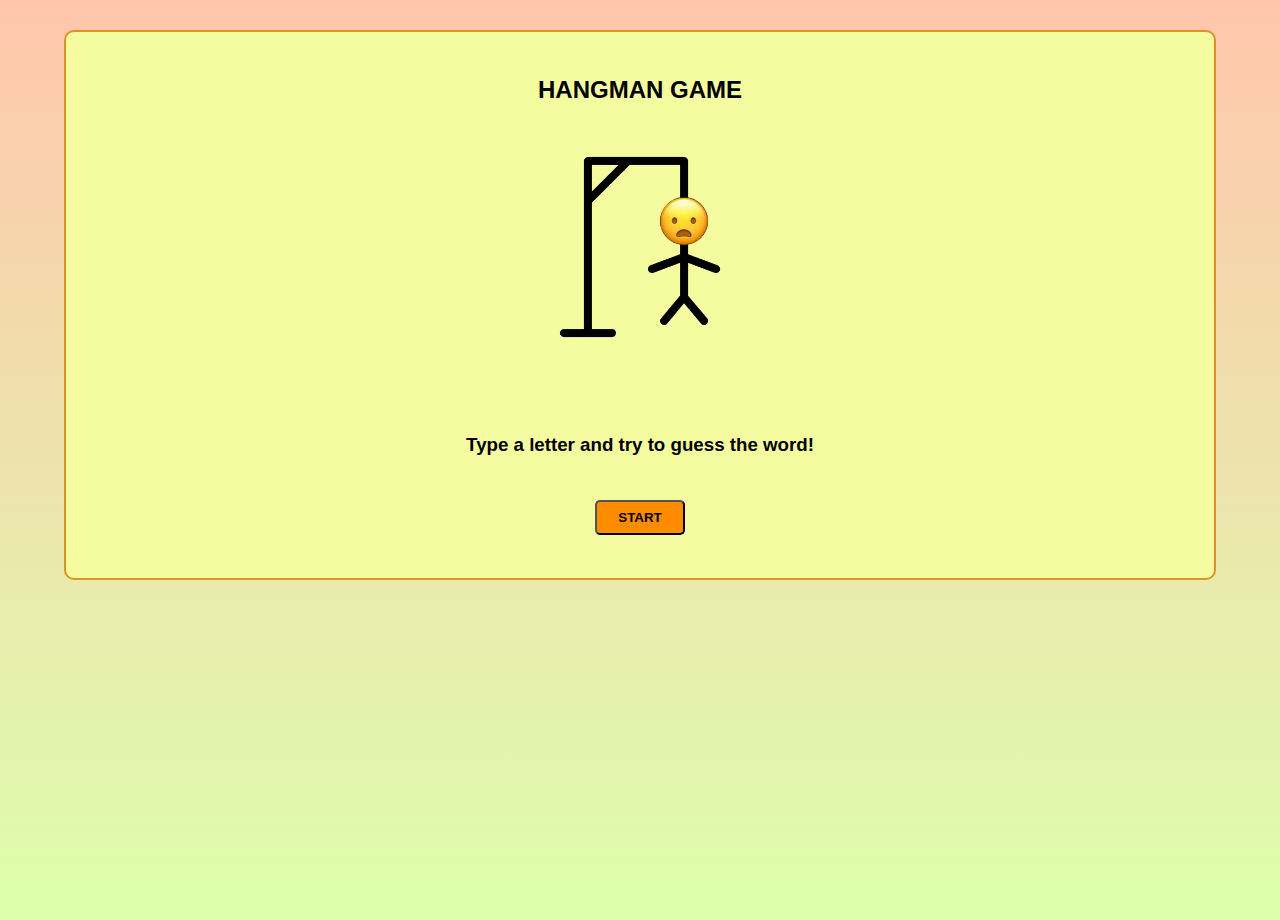
==== hangman/index.html @ 61752589 "Add files via upload" ====
<!DOCTYPE html>
<html>

<head>
  <meta charset="utf-8">
  <meta name="viewport" content="width=device-width, initial-scale=1">
  <title>Hangman</title>
  <link rel="stylesheet" type="text/css" href="style.css">
  <script src="script.js" defer></script>
</head>

<body>
  <div class="tela-inicial">
    <h2>HANGMAN GAME</h2>
    <img src="img/hangman-inicio.png" width="200">
    <p>
      <h3>Type a letter and try to guess the word!<h3>
    </p>
    <button class="btn-comecar">START</button>
  </div>

  <div class="container">
    <div class="mensagem"></div>
    <div id="tracos"></div>
    <h3>Type a letter from A to Z:</h3>
    <input type="text" id="letra" maxlength="1">
    <div class="dica"></div>
    <h3>Letters you typed:</h3>
    <div class="digitadas"></div>
    
    <div id="corpo">
      <div class="poste">
        <img src="img/poste.png">
      </div>
      
      <div id="cabeca" style="display:none">
        &#128543;
      </div>

      <div id="tronco" style="display:none">
        <img src="./img/tronco.png">
      </div>

      <div id="bracoEsq" style="display:none">
        <img src="./img/braco_esq.png">
      </div>

      <div id="bracoDir" style="display:none">
        <img src="./img/braco_dir.png">
      </div>

      <div id="pernaEsq" style="display:none">
        <img src="./img/perna_esq.png">
      </div>

      <div id="pernaDir" style="display:none">
        <img src="./img/perna_dir.png">
      </div>
    </div>    
  </div>

  <div class="tela-final">
    <h3 class="mensagem-final"></h3>
    <p class="palavra"></p>
    <p class="todas-digitadas"></p>
    <button class="btn-recomecar">Play again</button>
  </div>
</body>

</html>
---- hangman/style.css ----
*{
  margin: 0;
  padding: 0;
  box-sizing: border-box;
}

body{
  height: 100vh;
  font-family: Helvetica, arial, sans-serif;
 background-image: linear-gradient(#FFC6AC, #DCFFAC);
  background-repeat: no-repeat;
}

.tela-inicial{
  text-align: center;
  width: 90%;
  height: 550px;
  display: flex;
  flex-direction: column;
  align-items: center;
  justify-content: space-evenly;
  position: absolute;
  z-index: 2;
  top: 30px;
  left: 5%;
  background-color: #F5FCA0;
  border: 2px solid #DC9426;
  border-radius: 10px;
}

.tela-final{
  width: 90%;
  height: 570px;
  display: none;
  flex-direction: column;
  align-items: center;
  justify-content: space-evenly;
  position: absolute;
  z-index: 2;
  top: 30px;
  left: 5%;
  background-color: #EDEDD6;
  border: 2px solid #FC5100;
  border-radius: 10px;
}

.palavra{
  font-size: 1.8rem;
}

.container{
  margin-top: 20px;
  display: flex;
  flex-direction: column;
  align-items: center;
}

#tracos{
  border: 2px solid darkblue;
  padding: 8px;
  font-size: 2rem;
  margin: 10px;
  background-color: #D7F7FF;
}

#letra{
  border: 3px solid red;
  border-radius: 4px;
  text-align: center;
  font-size: 1.5rem;
  width: 40px;
  height: 42px;
  margin: 10px;
}

.digitadas{
  width: 245px;
  height: 37px;
  border: 1px solid darkgreen;
  background-color: #fff;
  text-align: center;
}

.poste{
  position: relative;
}

#corpo{
  width: 160px;
  display: flex;
  flex-direction: column;
  align-items: center;
  position: relative;
  z-index: 1;
}

#cabeca{
  font-size: 4.6rem;
  position: relative;
  bottom: 300px;
  left: 82px;
}

#tronco{
  position: relative;
  bottom: 305px;
  left: 82px;
}

#bracoEsq{
  position: relative;
  bottom: 393px;
  left: 50px;
}

#bracoDir{
  position: relative;
  bottom: 436px;
  left: 110px;
}

#pernaEsq{
  position: relative;
  bottom: 400px;
  left: 61px;
}

#pernaDir{
  position: relative;
  bottom: 455px;
  left: 105px;
}

.btn-comecar{
  font-weight: bold;
  width: 90px;
  height: 35px;
  background-color: darkorange;
  border-radius: 5px;
}

.btn-recomecar{
  font-weight: bold;
  font-size: 1.1rem;
  width: 110px;
  height: 48px;
  background-color: lightblue;
  border-radius: 5px;
}

.mensagem-final{
  font-weight: bold;
  font-size: 1.4rem;
}

.dica{
  padding: 5px;
  position: relative;
  bottom: 45px;
  left: 80px;
  display: none;
  font-weight: bold;
  border: 2px solid red;
  background-color: yellow;
}
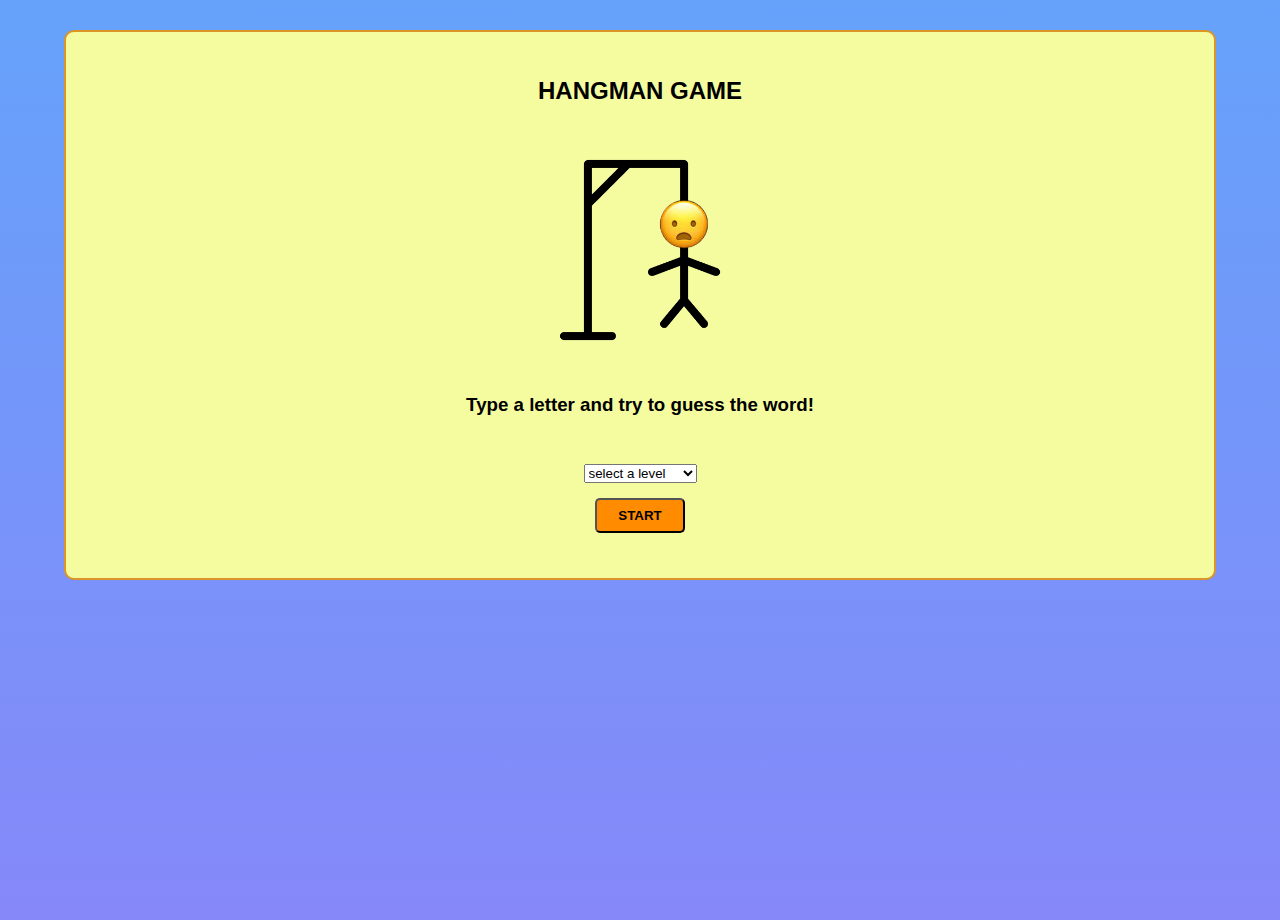
==== commit c7652960: "Add files via upload" ====
--- a/hangman/index.html
+++ b/hangman/index.html
@@ -13,9 +13,15 @@
   <div class="tela-inicial">
     <h2>HANGMAN GAME</h2>
     <img src="img/hangman-inicio.png" width="200">
-    <p>
-      <h3>Type a letter and try to guess the word!<h3>
-    </p>
+    <h3>Type a letter and try to guess the word!<h3>
+    <div>
+      <select class="level">
+        <option>select a level</option>
+        <option value="easy">select a easy</option>
+        <option value="normal">select a normal</option>
+        <option value="hard">select a hard</option>
+      </select>
+    </div>
     <button class="btn-comecar">START</button>
   </div>
 
--- a/hangman/style.css
+++ b/hangman/style.css
@@ -7,7 +7,7 @@
 body{
   height: 100vh;
   font-family: Helvetica, arial, sans-serif;
- background-image: linear-gradient(#FFC6AC, #DCFFAC);
+ background-image: linear-gradient(#65A2FA, #8688F9);
   background-repeat: no-repeat;
 }
 
@@ -132,6 +132,7 @@
 }
 
 .btn-comecar{
+  margin-top: 15px;
   font-weight: bold;
   width: 90px;
   height: 35px;
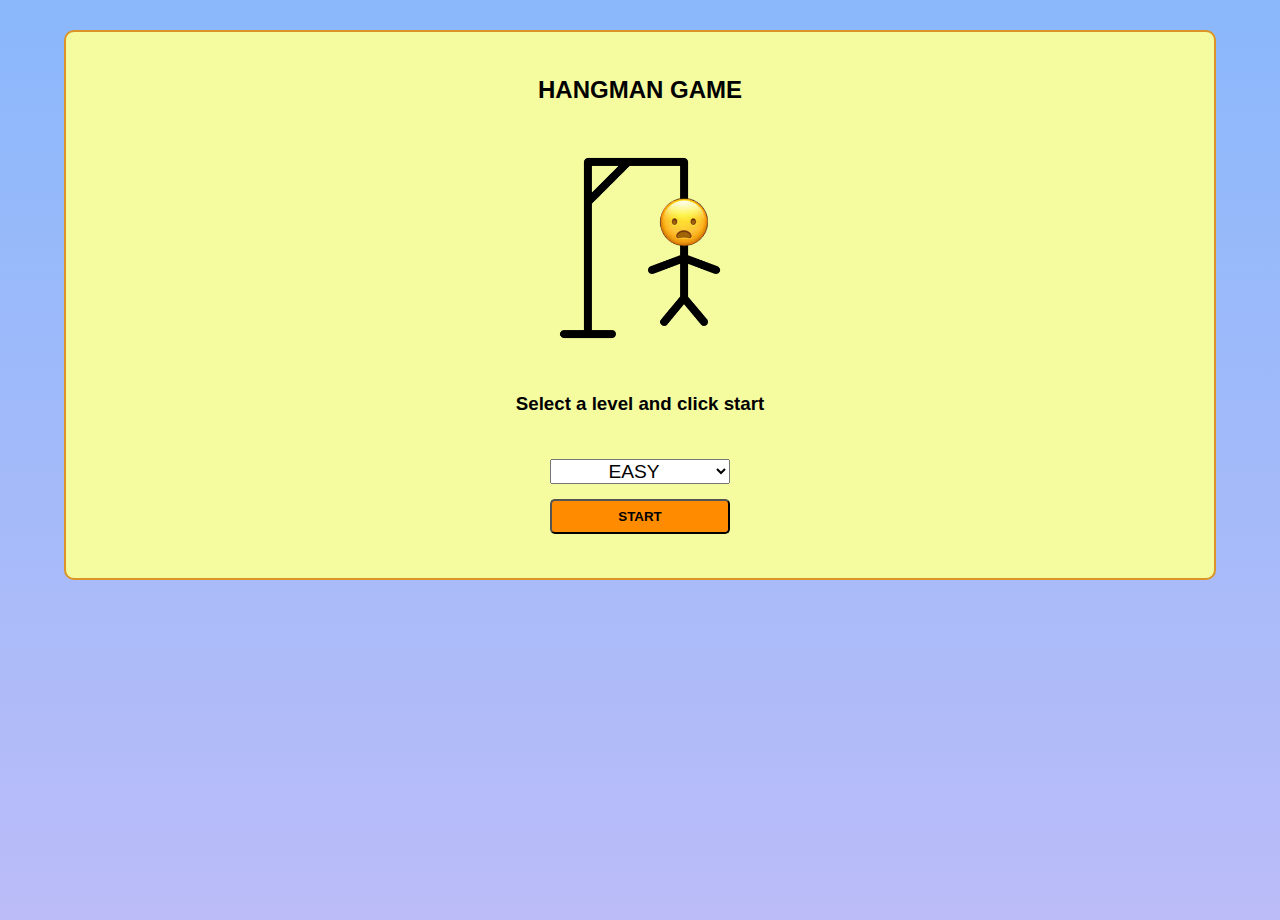
==== commit ecdb3a3f: "Add files via upload" ====
--- a/hangman/index.html
+++ b/hangman/index.html
@@ -13,13 +13,13 @@
   <div class="tela-inicial">
     <h2>HANGMAN GAME</h2>
     <img src="img/hangman-inicio.png" width="200">
-    <h3>Type a letter and try to guess the word!<h3>
-    <div>
+    <h3>Select a level and click start<h3>
+
+    <div class="level-container">
       <select class="level">
-        <option>select a level</option>
-        <option value="easy">select a easy</option>
-        <option value="normal">select a normal</option>
-        <option value="hard">select a hard</option>
+        <option value="easy">EASY</option>
+        <option value="normal">NORMAL</option>
+        <option value="hard">HARD</option>
       </select>
     </div>
     <button class="btn-comecar">START</button>
--- a/hangman/style.css
+++ b/hangman/style.css
@@ -7,9 +7,10 @@
 body{
   height: 100vh;
   font-family: Helvetica, arial, sans-serif;
- background-image: linear-gradient(#65A2FA, #8688F9);
+ background-image: linear-gradient(#8AB8FB, #BBBCF8);
   background-repeat: no-repeat;
 }
+
 
 .tela-inicial{
   text-align: center;
@@ -26,6 +27,16 @@
   background-color: #F5FCA0;
   border: 2px solid #DC9426;
   border-radius: 10px;
+}
+
+.level-container{
+  width: 200px;
+}
+
+.level{
+  font-size: 1.2rem;
+  width: 90%;
+  text-align: center;
 }
 
 .tela-final{
@@ -134,7 +145,7 @@
 .btn-comecar{
   margin-top: 15px;
   font-weight: bold;
-  width: 90px;
+  width: 180px;
   height: 35px;
   background-color: darkorange;
   border-radius: 5px;
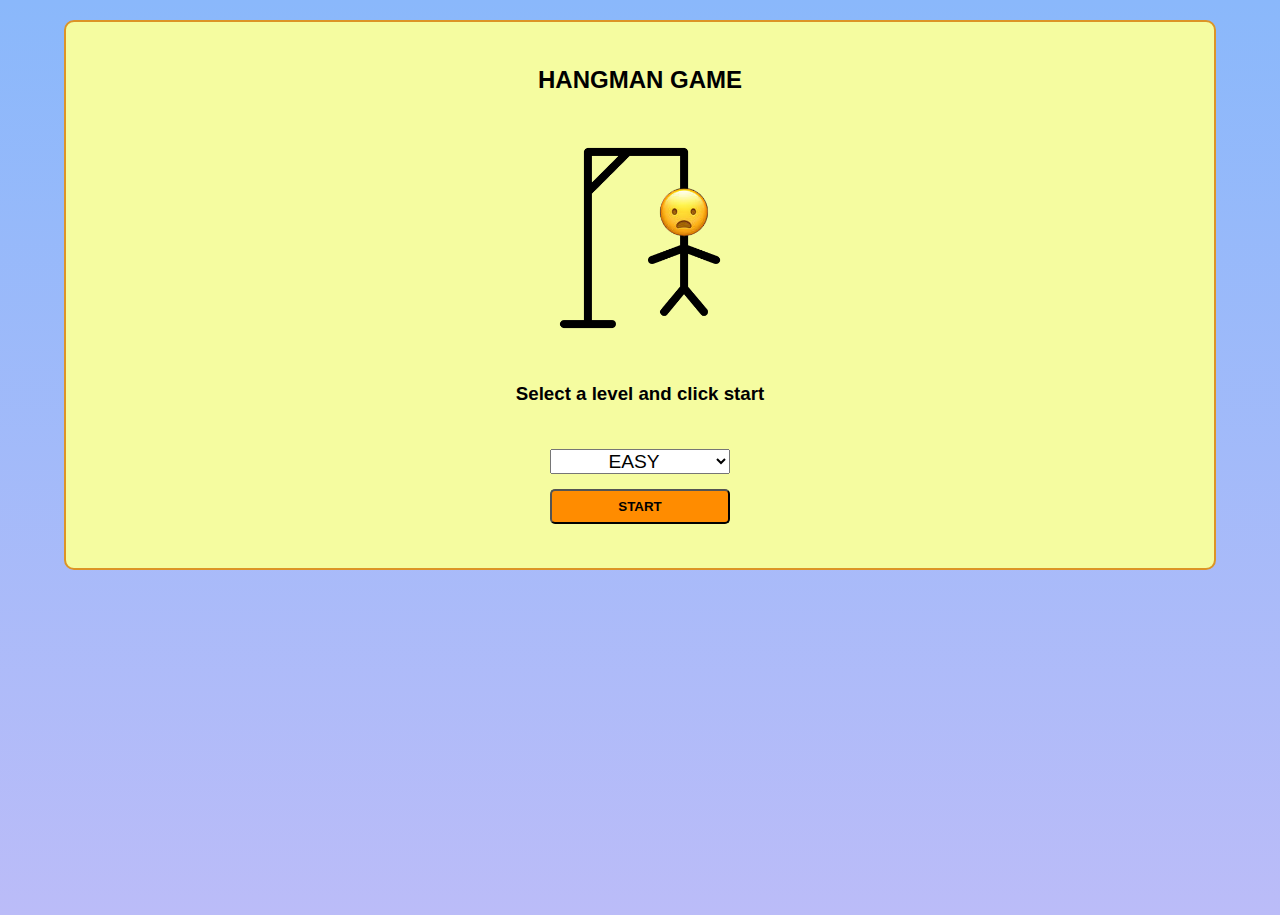
==== commit 27528c89: "Add files via upload" ====
--- a/hangman/index.html
+++ b/hangman/index.html
@@ -26,7 +26,6 @@
   </div>
 
   <div class="container">
-    <div class="mensagem"></div>
     <div id="tracos"></div>
     <h3>Type a letter from A to Z:</h3>
     <input type="text" id="letra" maxlength="1">
--- a/hangman/style.css
+++ b/hangman/style.css
@@ -22,7 +22,7 @@
   justify-content: space-evenly;
   position: absolute;
   z-index: 2;
-  top: 30px;
+  top: 20px;
   left: 5%;
   background-color: #F5FCA0;
   border: 2px solid #DC9426;
@@ -48,7 +48,7 @@
   justify-content: space-evenly;
   position: absolute;
   z-index: 2;
-  top: 30px;
+  top: 20px;
   left: 5%;
   background-color: #EDEDD6;
   border: 2px solid #FC5100;
@@ -60,7 +60,7 @@
 }
 
 .container{
-  margin-top: 20px;
+  margin-top: 15px;
   display: flex;
   flex-direction: column;
   align-items: center;
@@ -68,9 +68,9 @@
 
 #tracos{
   border: 2px solid darkblue;
-  padding: 8px;
+  padding: 5px;
   font-size: 2rem;
-  margin: 10px;
+  margin: 5px;
   background-color: #D7F7FF;
 }
 
